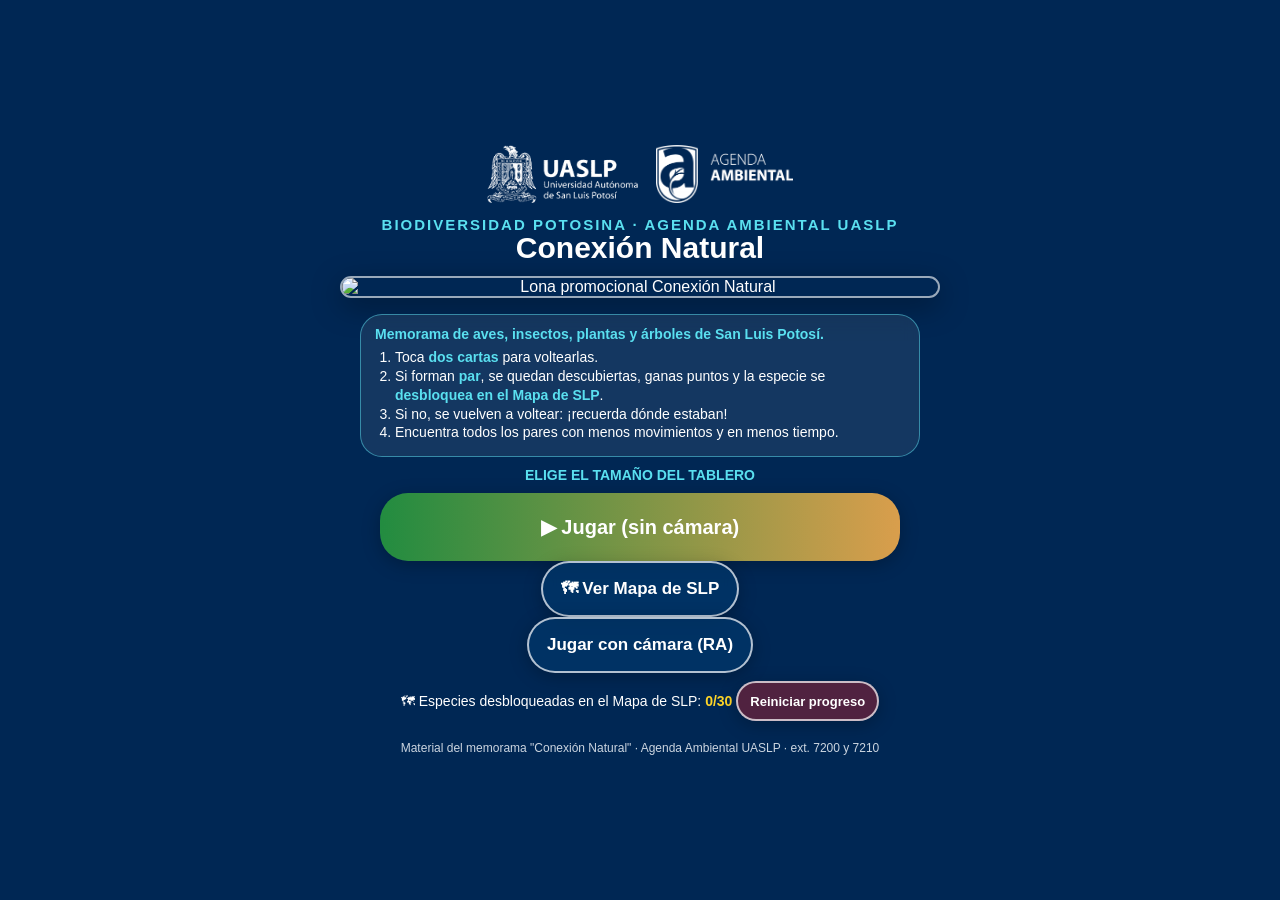
==== visor.html @ c28138ad "App RA Conexión Natural: HTML, CSS, README" ====
<!DOCTYPE html><html lang="es"><head><meta charset="utf-8"><meta name="viewport" content="width=device-width,initial-scale=1,maximum-scale=1,user-scalable=no">
<title>Visor · Conexión Natural · Agenda Ambiental UASLP</title><link rel="stylesheet" href="css/estilos.css">
<script src="https://aframe.io/releases/1.5.0/aframe.min.js"></script>
<script src="js/cartas.js"></script><script src="js/portada.js"></script><script src="js/datos.js"></script><script src="js/app.js"></script></head><body>
<style>body{background:radial-gradient(circle at 50% 40%,#123d6b,#0E2240 70%)}</style>
<div class="barra"><span class="idlogos"><img src="assets/logos/logo_uaslp_blanco.svg" alt="UASLP"><img src="assets/logos/logo_aa_blanco.svg" alt="Agenda Ambiental UASLP"></span><span>Conexión Natural</span></div>
<div id="menu" class="capa"><div class="logos"><span class="idlogos"><img src="assets/logos/logo_uaslp_blanco.svg" alt="UASLP"><img src="assets/logos/logo_aa_blanco.svg" alt="Agenda Ambiental UASLP"></span></div>
<h1><span>BIODIVERSIDAD POTOSINA · AGENDA AMBIENTAL UASLP</span>Conexión Natural</h1>
<img id="portada" class="portada" alt="Lona promocional Conexión Natural">
<div class="reglas"><b>Memorama de aves, insectos, plantas y árboles de San Luis Potosí.</b><ol>
<li>Toca <b>dos cartas</b> para voltearlas.</li><li>Si forman <b>par</b>, se quedan descubiertas, ganas puntos y la especie se <b>desbloquea en el Mapa de SLP</b>.</li>
<li>Si no, se vuelven a voltear: ¡recuerda dónde estaban!</li><li>Encuentra todos los pares con menos movimientos y en menos tiempo.</li></ol></div>
<b style="font-size:14px;color:#5AE0F0">ELIGE EL TAMAÑO DEL TABLERO</b><div id="niveles"></div>
<button class="grande" id="bVisor" onclick="UI.iniciar()">▶ Jugar (sin cámara)</button><button class="sec" onclick="UI.iniciar('mapa')">🗺 Ver Mapa de SLP</button><button class="sec" onclick="location.href='index.html'">Jugar con cámara (RA)</button>
<p class="progreso">🗺 Especies desbloqueadas en el Mapa de SLP: <b class="nDes">0/30</b> <button class="mini" id="bReset">Reiniciar progreso</button></p>
<p class="nota">Material del memorama "Conexión Natural" · Agenda Ambiental UASLP · ext. 7200 y 7210</p></div>
<div id="juegoUI" class="oculto"><div id="hud"></div><div id="ayuda" class="ayuda"></div>
<div id="barraVista"><button id="vJuego">🃏 Memorama</button><button id="vMapa">🗺 Mapa de SLP<small class="nDes">0/30</small></button><button id="vNueva">↺ Nueva<small>partida</small></button></div></div>
<div id="resumen" class="capa oculto"><div class="cont"></div></div>
<a-scene embedded style="position:fixed;inset:0" renderer="colorManagement: true; antialias: true; alpha: true" vr-mode-ui="enabled: false" background="color: #0E2240">
 <a-entity light="type: ambient; intensity: 0.9"></a-entity><a-entity light="type: directional; intensity: 1.1" position="0.6 1.5 1.2"></a-entity>
 <a-camera position="0 0 2.3" look-controls="enabled: false" wasd-controls="enabled: false"></a-camera>
 <a-entity id="raiz" conexion position="0 -0.05 0"></a-entity></a-scene>
<script>/* encuadre: el tablero (≈1.2 × 1.5) cabe en pantalla en vertical y horizontal */
function encuadre(){const cam=document.querySelector('a-camera');if(!cam)return;const a=innerWidth/innerHeight,v=80*Math.PI/360,h=Math.atan(Math.tan(v)*a);
 cam.object3D.position.z=Math.max(0.78/Math.tan(v),0.64/Math.tan(h))+0.15;}
addEventListener('resize',encuadre);document.querySelector('a-scene').addEventListener('loaded',encuadre);setTimeout(encuadre,500);setTimeout(encuadre,2000);</script>
</body></html>
---- css/estilos.css ----
:root{--uaslp:#002754;--azul:#003B71;--osc:#0E2240;--cian:#5AE0F0;--rec:#F19200;--nor:#ACACAC;--org:#62AE28}
*{box-sizing:border-box}html,body{margin:0;height:100%;overflow:hidden;font-family:Montserrat,'Open Sans',Arial,sans-serif;color:#fff;touch-action:none;-webkit-user-select:none;user-select:none}
.oculto{display:none!important}
.a-canvas{touch-action:none}.mindar-ui-overlay{pointer-events:none}
button{font-family:inherit;cursor:pointer;min-height:56px;min-width:56px;border:2px solid rgba(255,255,255,.7);border-radius:28px;color:#fff;font-weight:800;font-size:17px;padding:0 18px;
 background:rgba(0,59,113,.6);backdrop-filter:blur(8px);-webkit-backdrop-filter:blur(8px);box-shadow:0 4px 18px rgba(0,0,0,.25)}
.franja{display:flex;height:10px}.franja i{flex:1}.franja i:nth-child(1){background:var(--rec)}.franja i:nth-child(2){background:var(--nor)}.franja i:nth-child(3){background:var(--org)}
.barra{position:fixed;top:0;left:0;right:0;z-index:15;background:var(--azul);display:flex;justify-content:space-between;align-items:center;padding:4px 10px;font-size:14px;font-weight:700}
.barra img{height:30px;background:#fff;border-radius:6px;padding:2px 4px}
.capa{position:fixed;inset:0;z-index:30;display:flex;flex-direction:column;align-items:center;justify-content:center;padding:20px;text-align:center;
 background:radial-gradient(circle at 50% 30%,rgba(18,61,107,.92),rgba(14,34,64,.96) 70%);overflow:auto}
.logos{display:flex;gap:14px;justify-content:center;margin-bottom:6px}.logos img{height:54px;background:#fff;border-radius:10px;padding:4px 8px}
.capa h1{margin:8px 0 2px;font-size:30px;line-height:1.05}.capa h1 span{display:block;font-size:15px;font-weight:600;color:var(--cian);letter-spacing:2px}
#leyenda{display:flex;gap:6px;width:100%;max-width:560px;margin:12px 0}#leyenda div{flex:1;border-radius:16px;padding:8px 6px;text-align:left;font-size:13px}#leyenda small{display:block;font-weight:300}
#niveles{display:flex;flex-wrap:wrap;gap:6px;justify-content:center;max-width:560px}#niveles button{flex:1 1 30%;font-size:15px;padding:0 6px}
#niveles button.sel{background:var(--cian);color:var(--osc);border-color:#fff}
.grande{width:100%;max-width:520px;min-height:68px;font-size:20px;margin-top:10px;background:linear-gradient(90deg,#F19200,#62AE28);border:0}
.sec{background:rgba(0,59,113,.6)}.nota{font-size:12px;color:#cbd5e0;max-width:520px}
#hud{position:fixed;top:42px;left:6px;right:6px;z-index:20;display:flex;gap:4px;pointer-events:none}
#hud div{flex:1;background:rgba(14,34,64,.6);backdrop-filter:blur(8px);-webkit-backdrop-filter:blur(8px);border:1.5px solid rgba(90,224,240,.6);border-radius:18px;padding:4px 2px;text-align:center}
#hud small{display:block;font-size:10px;color:var(--cian);text-transform:uppercase;letter-spacing:1px}#hud b{font-size:20px}#hud i{color:#F19200;font-size:14px}
#hud .vidas{color:#ff5a6e}#hud .vidas span{color:rgba(255,255,255,.25)}
#botesUI{position:fixed;left:6px;right:6px;bottom:10px;z-index:20;display:flex;gap:6px}
#botesUI button{flex:1;min-height:84px;border-radius:24px;font-size:15px;line-height:1.05;padding:4px;border:3px solid rgba(255,255,255,.85);text-shadow:0 1px 3px rgba(0,0,0,.35)}
#botesUI small{display:block;font-size:10px;font-weight:400}
.aviso-j{position:fixed;left:50%;top:112px;transform:translateX(-50%);z-index:22;width:min(92vw,520px);padding:12px 16px;border-radius:24px;text-align:center;pointer-events:none;
 backdrop-filter:blur(10px);-webkit-backdrop-filter:blur(10px);box-shadow:0 8px 30px rgba(0,0,0,.35);animation:pop .3s ease-out}
.aviso-j b{display:block;font-size:24px}.aviso-j span{display:block;font-size:15px;margin-top:4px}.aviso-j em{display:inline-block;font-style:normal;font-weight:800;border-radius:14px;padding:4px 10px;margin-top:6px;font-size:14px}
.aviso-j.ok{background:rgba(98,174,40,.85);border:2px solid #c8f5a0}.aviso-j.mal{background:rgba(160,30,45,.85);border:2px solid #ffb3bd}.aviso-j.nivel{background:rgba(0,59,113,.9);border:2px solid var(--cian)}
@keyframes pop{from{transform:translateX(-50%) scale(.7);opacity:0}to{transform:translateX(-50%) scale(1);opacity:1}}
#resumen .cont{width:min(94vw,540px);background:rgba(0,59,113,.55);border:2px solid rgba(90,224,240,.7);border-radius:32px;padding:18px}
.gran{font-size:64px;font-weight:900;color:#F19200;line-height:1}.gran small{display:block;font-size:16px;color:#fff;font-weight:600}
.stats{display:flex;flex-wrap:wrap;gap:6px;margin:12px 0}.stats div{flex:1 1 28%;background:rgba(255,255,255,.1);border-radius:16px;padding:6px;font-size:12px}.stats b{display:block;font-size:24px}
#resumen ul{text-align:left;padding:0;list-style:none;font-size:14px}#resumen li{margin:4px 0}#resumen li span{display:inline-block;width:14px;height:14px;border-radius:7px;margin-right:6px;vertical-align:middle}
#bModo{position:fixed;top:108px;right:6px;z-index:21;font-size:14px;padding:0 14px}
#dbg{position:fixed;left:0;right:0;bottom:0;z-index:40;background:#0E2240cc;color:#5AE0F0;font:11px monospace;padding:2px 8px;pointer-events:none}

/* Identidad: barra y fondos azul UASLP #002754 (borde de logo_uaslp_corner; guía: #002C5D); UASLP a la izquierda + Agenda Ambiental en blanco (sin modificar, solo escala) */
.barra{background:var(--uaslp);height:44px;padding:4px 10px;box-shadow:0 2px 10px rgba(0,0,0,.3)}
.barra .idlogos img,.logos .idlogos img{background:none;border-radius:0;padding:0}
.idlogos{display:flex;align-items:center;gap:10px}.barra .idlogos img{height:34px}.barra>span:last-child{font-size:13px;opacity:.9}
.logos .idlogos{gap:18px}.logos .idlogos img{height:60px}
.capa{background:var(--uaslp)}#resumen .cont{background:rgba(255,255,255,.07)}
#hud{top:50px}
/* UASLP ≈1.25× la altura del logo Agenda Ambiental (solo escala) */
.barra{height:52px}.barra .idlogos img{height:32px}.barra .idlogos img[alt="UASLP"]{height:40px}
.logos .idlogos img{height:56px}.logos .idlogos img[alt="UASLP"]{height:70px}
#hud{top:58px}
/* Ambos logos sin fondo, recortados al arte blanco: misma altura visual */
.barra .idlogos img,.barra .idlogos img[alt="UASLP"]{height:30px}.logos .idlogos img,.logos .idlogos img[alt="UASLP"]{height:58px}.idlogos{gap:14px}

/* Portada: paneles PROSEREM sin alterar (solo escala) */
#leyenda{gap:4px;max-width:600px}#leyenda img{flex:1;min-width:0;width:33%;height:auto;display:block}

/* menú desplazable en pantallas bajas */
.capa{touch-action:pan-y;-webkit-overflow-scrolling:touch;justify-content:flex-start}.capa>*:first-child{margin-top:auto}.capa>*:last-child{margin-bottom:auto}

/* ===== Conexión Natural (memorama RA) ===== */
:root{--verde:#62AE28;--ocre:#D99E4C;--hua:#228C40}
.portada{width:100%;max-width:600px;border-radius:24px;border:2px solid rgba(255,255,255,.6);box-shadow:0 8px 30px rgba(0,0,0,.35);margin:10px 0}
.reglas{max-width:560px;text-align:left;font-size:14px;line-height:1.35;background:rgba(255,255,255,.08);border:1.5px solid rgba(90,224,240,.5);border-radius:22px;padding:10px 14px;margin:6px 0 10px;backdrop-filter:blur(8px);-webkit-backdrop-filter:blur(8px)}
.reglas b{color:var(--cian)}.reglas ol{margin:4px 0;padding-left:20px}
.progreso{font-size:14px;margin:8px 0}.progreso b{color:#FFD628}
.mini{min-height:40px;font-size:13px;padding:0 12px;background:rgba(160,30,45,.5)}
.grande{background:linear-gradient(90deg,#228C40,#D99E4C)}
#barraVista{position:fixed;left:6px;right:6px;bottom:22px;z-index:20;display:flex;gap:6px}
#barraVista button{flex:1;min-height:64px;border-radius:26px;font-size:15px;line-height:1.1}
#barraVista button.sel{background:var(--cian);color:var(--osc);border-color:#fff}
#barraVista small{display:block;font-size:11px;font-weight:600}
#hud .prog{color:#FFD628}
.toast{position:fixed;left:50%;top:124px;transform:translateX(-50%);z-index:22;width:min(92vw,520px);padding:10px 14px;border-radius:24px;text-align:center;pointer-events:none;
 background:rgba(34,140,64,.88);border:2px solid #c8f5a0;backdrop-filter:blur(10px);-webkit-backdrop-filter:blur(10px);box-shadow:0 8px 30px rgba(0,0,0,.35);animation:pop .3s ease-out;font-size:15px}
.toast b{display:block;font-size:20px}
.ayuda{position:fixed;left:50%;bottom:96px;transform:translateX(-50%);z-index:19;pointer-events:none;font-size:12px;background:rgba(14,34,64,.6);padding:4px 12px;border-radius:14px;white-space:nowrap}
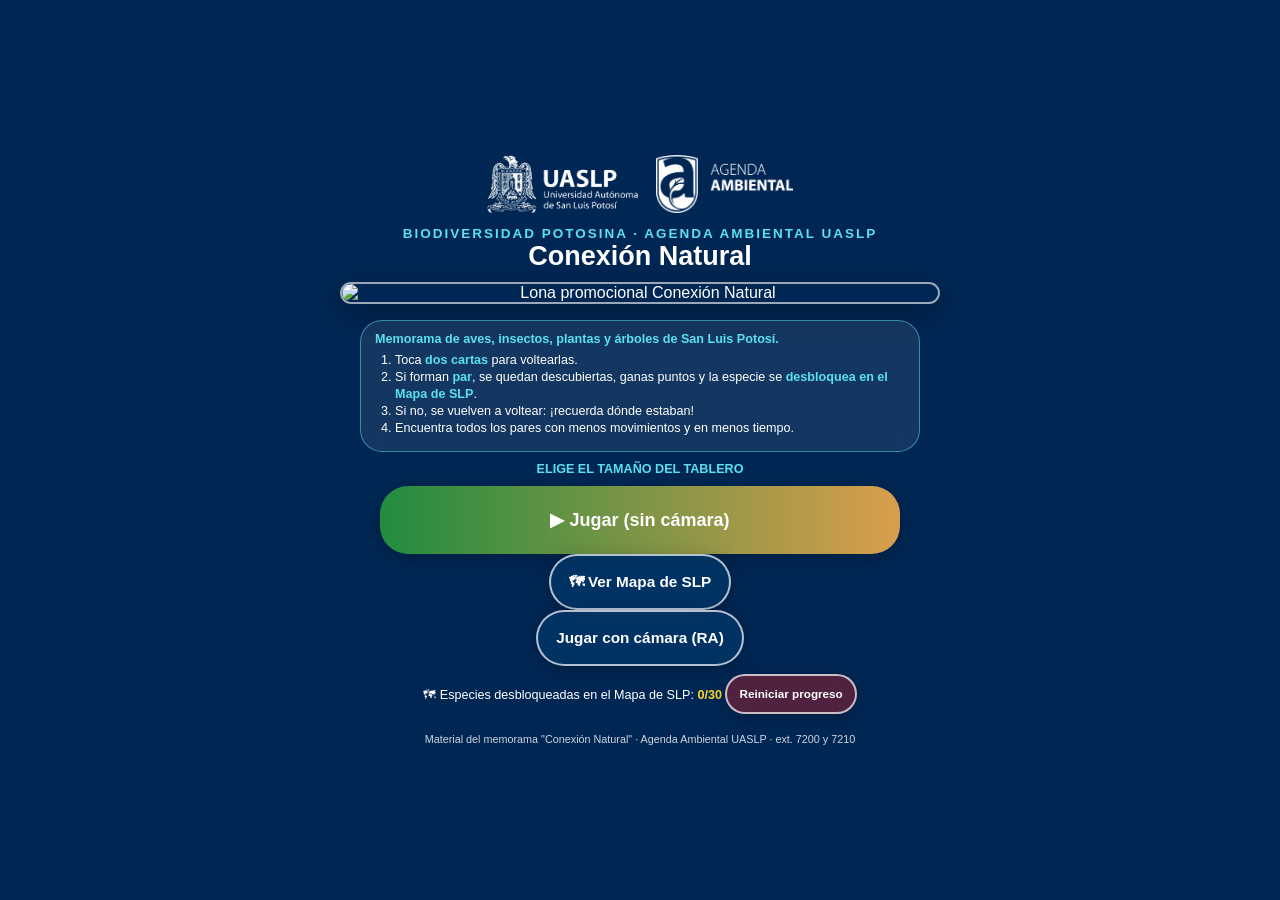
==== commit 648dbf8f: "Textos UI más pequeños y adaptables con clamp() (vw/vh)" ====
--- a/visor.html
+++ b/visor.html
@@ -10,7 +10,7 @@
 <div class="reglas"><b>Memorama de aves, insectos, plantas y árboles de San Luis Potosí.</b><ol>
 <li>Toca <b>dos cartas</b> para voltearlas.</li><li>Si forman <b>par</b>, se quedan descubiertas, ganas puntos y la especie se <b>desbloquea en el Mapa de SLP</b>.</li>
 <li>Si no, se vuelven a voltear: ¡recuerda dónde estaban!</li><li>Encuentra todos los pares con menos movimientos y en menos tiempo.</li></ol></div>
-<b style="font-size:14px;color:#5AE0F0">ELIGE EL TAMAÑO DEL TABLERO</b><div id="niveles"></div>
+<b style="font-size:clamp(10.1px,min(3.23vw,1.49vh),12.6px);color:#5AE0F0">ELIGE EL TAMAÑO DEL TABLERO</b><div id="niveles"></div>
 <button class="grande" id="bVisor" onclick="UI.iniciar()">▶ Jugar (sin cámara)</button><button class="sec" onclick="UI.iniciar('mapa')">🗺 Ver Mapa de SLP</button><button class="sec" onclick="location.href='index.html'">Jugar con cámara (RA)</button>
 <p class="progreso">🗺 Especies desbloqueadas en el Mapa de SLP: <b class="nDes">0/30</b> <button class="mini" id="bReset">Reiniciar progreso</button></p>
 <p class="nota">Material del memorama "Conexión Natural" · Agenda Ambiental UASLP · ext. 7200 y 7210</p></div>
--- a/css/estilos.css
+++ b/css/estilos.css
@@ -2,43 +2,43 @@
 *{box-sizing:border-box}html,body{margin:0;height:100%;overflow:hidden;font-family:Montserrat,'Open Sans',Arial,sans-serif;color:#fff;touch-action:none;-webkit-user-select:none;user-select:none}
 .oculto{display:none!important}
 .a-canvas{touch-action:none}.mindar-ui-overlay{pointer-events:none}
-button{font-family:inherit;cursor:pointer;min-height:56px;min-width:56px;border:2px solid rgba(255,255,255,.7);border-radius:28px;color:#fff;font-weight:800;font-size:17px;padding:0 18px;
+button{font-family:inherit;cursor:pointer;min-height:56px;min-width:56px;border:2px solid rgba(255,255,255,.7);border-radius:28px;color:#fff;font-weight:800;font-size:clamp(12.2px,min(3.92vw,1.81vh),15.3px);padding:0 18px;
  background:rgba(0,59,113,.6);backdrop-filter:blur(8px);-webkit-backdrop-filter:blur(8px);box-shadow:0 4px 18px rgba(0,0,0,.25)}
 .franja{display:flex;height:10px}.franja i{flex:1}.franja i:nth-child(1){background:var(--rec)}.franja i:nth-child(2){background:var(--nor)}.franja i:nth-child(3){background:var(--org)}
-.barra{position:fixed;top:0;left:0;right:0;z-index:15;background:var(--azul);display:flex;justify-content:space-between;align-items:center;padding:4px 10px;font-size:14px;font-weight:700}
+.barra{position:fixed;top:0;left:0;right:0;z-index:15;background:var(--azul);display:flex;justify-content:space-between;align-items:center;padding:4px 10px;font-size:clamp(10.1px,min(3.23vw,1.49vh),12.6px);font-weight:700}
 .barra img{height:30px;background:#fff;border-radius:6px;padding:2px 4px}
 .capa{position:fixed;inset:0;z-index:30;display:flex;flex-direction:column;align-items:center;justify-content:center;padding:20px;text-align:center;
  background:radial-gradient(circle at 50% 30%,rgba(18,61,107,.92),rgba(14,34,64,.96) 70%);overflow:auto}
 .logos{display:flex;gap:14px;justify-content:center;margin-bottom:6px}.logos img{height:54px;background:#fff;border-radius:10px;padding:4px 8px}
-.capa h1{margin:8px 0 2px;font-size:30px;line-height:1.05}.capa h1 span{display:block;font-size:15px;font-weight:600;color:var(--cian);letter-spacing:2px}
-#leyenda{display:flex;gap:6px;width:100%;max-width:560px;margin:12px 0}#leyenda div{flex:1;border-radius:16px;padding:8px 6px;text-align:left;font-size:13px}#leyenda small{display:block;font-weight:300}
-#niveles{display:flex;flex-wrap:wrap;gap:6px;justify-content:center;max-width:560px}#niveles button{flex:1 1 30%;font-size:15px;padding:0 6px}
+.capa h1{margin:8px 0 2px;font-size:clamp(21.6px,min(6.92vw,3.2vh),27px);line-height:1.05}.capa h1 span{display:block;font-size:clamp(10.8px,min(3.46vw,1.6vh),13.5px);font-weight:600;color:var(--cian);letter-spacing:2px}
+#leyenda{display:flex;gap:6px;width:100%;max-width:560px;margin:12px 0}#leyenda div{flex:1;border-radius:16px;padding:8px 6px;text-align:left;font-size:clamp(9.4px,min(3vw,1.39vh),11.7px)}#leyenda small{display:block;font-weight:300}
+#niveles{display:flex;flex-wrap:wrap;gap:6px;justify-content:center;max-width:560px}#niveles button{flex:1 1 30%;font-size:clamp(10.8px,min(3.46vw,1.6vh),13.5px);padding:0 6px}
 #niveles button.sel{background:var(--cian);color:var(--osc);border-color:#fff}
-.grande{width:100%;max-width:520px;min-height:68px;font-size:20px;margin-top:10px;background:linear-gradient(90deg,#F19200,#62AE28);border:0}
-.sec{background:rgba(0,59,113,.6)}.nota{font-size:12px;color:#cbd5e0;max-width:520px}
+.grande{width:100%;max-width:520px;min-height:68px;font-size:clamp(14.4px,min(4.62vw,2.13vh),18px);margin-top:10px;background:linear-gradient(90deg,#F19200,#62AE28);border:0}
+.sec{background:rgba(0,59,113,.6)}.nota{font-size:clamp(8.6px,min(2.77vw,1.28vh),10.8px);color:#cbd5e0;max-width:520px}
 #hud{position:fixed;top:42px;left:6px;right:6px;z-index:20;display:flex;gap:4px;pointer-events:none}
 #hud div{flex:1;background:rgba(14,34,64,.6);backdrop-filter:blur(8px);-webkit-backdrop-filter:blur(8px);border:1.5px solid rgba(90,224,240,.6);border-radius:18px;padding:4px 2px;text-align:center}
-#hud small{display:block;font-size:10px;color:var(--cian);text-transform:uppercase;letter-spacing:1px}#hud b{font-size:20px}#hud i{color:#F19200;font-size:14px}
+#hud small{display:block;font-size:clamp(7.2px,min(2.31vw,1.07vh),9px);color:var(--cian);text-transform:uppercase;letter-spacing:1px}#hud b{font-size:clamp(14.4px,min(4.62vw,2.13vh),18px)}#hud i{color:#F19200;font-size:clamp(10.1px,min(3.23vw,1.49vh),12.6px)}
 #hud .vidas{color:#ff5a6e}#hud .vidas span{color:rgba(255,255,255,.25)}
 #botesUI{position:fixed;left:6px;right:6px;bottom:10px;z-index:20;display:flex;gap:6px}
-#botesUI button{flex:1;min-height:84px;border-radius:24px;font-size:15px;line-height:1.05;padding:4px;border:3px solid rgba(255,255,255,.85);text-shadow:0 1px 3px rgba(0,0,0,.35)}
-#botesUI small{display:block;font-size:10px;font-weight:400}
+#botesUI button{flex:1;min-height:84px;border-radius:24px;font-size:clamp(10.8px,min(3.46vw,1.6vh),13.5px);line-height:1.05;padding:4px;border:3px solid rgba(255,255,255,.85);text-shadow:0 1px 3px rgba(0,0,0,.35)}
+#botesUI small{display:block;font-size:clamp(7.2px,min(2.31vw,1.07vh),9px);font-weight:400}
 .aviso-j{position:fixed;left:50%;top:112px;transform:translateX(-50%);z-index:22;width:min(92vw,520px);padding:12px 16px;border-radius:24px;text-align:center;pointer-events:none;
  backdrop-filter:blur(10px);-webkit-backdrop-filter:blur(10px);box-shadow:0 8px 30px rgba(0,0,0,.35);animation:pop .3s ease-out}
-.aviso-j b{display:block;font-size:24px}.aviso-j span{display:block;font-size:15px;margin-top:4px}.aviso-j em{display:inline-block;font-style:normal;font-weight:800;border-radius:14px;padding:4px 10px;margin-top:6px;font-size:14px}
+.aviso-j b{display:block;font-size:clamp(17.3px,min(5.54vw,2.56vh),21.6px)}.aviso-j span{display:block;font-size:clamp(10.8px,min(3.46vw,1.6vh),13.5px);margin-top:4px}.aviso-j em{display:inline-block;font-style:normal;font-weight:800;border-radius:14px;padding:4px 10px;margin-top:6px;font-size:clamp(10.1px,min(3.23vw,1.49vh),12.6px)}
 .aviso-j.ok{background:rgba(98,174,40,.85);border:2px solid #c8f5a0}.aviso-j.mal{background:rgba(160,30,45,.85);border:2px solid #ffb3bd}.aviso-j.nivel{background:rgba(0,59,113,.9);border:2px solid var(--cian)}
 @keyframes pop{from{transform:translateX(-50%) scale(.7);opacity:0}to{transform:translateX(-50%) scale(1);opacity:1}}
 #resumen .cont{width:min(94vw,540px);background:rgba(0,59,113,.55);border:2px solid rgba(90,224,240,.7);border-radius:32px;padding:18px}
-.gran{font-size:64px;font-weight:900;color:#F19200;line-height:1}.gran small{display:block;font-size:16px;color:#fff;font-weight:600}
-.stats{display:flex;flex-wrap:wrap;gap:6px;margin:12px 0}.stats div{flex:1 1 28%;background:rgba(255,255,255,.1);border-radius:16px;padding:6px;font-size:12px}.stats b{display:block;font-size:24px}
-#resumen ul{text-align:left;padding:0;list-style:none;font-size:14px}#resumen li{margin:4px 0}#resumen li span{display:inline-block;width:14px;height:14px;border-radius:7px;margin-right:6px;vertical-align:middle}
-#bModo{position:fixed;top:108px;right:6px;z-index:21;font-size:14px;padding:0 14px}
-#dbg{position:fixed;left:0;right:0;bottom:0;z-index:40;background:#0E2240cc;color:#5AE0F0;font:11px monospace;padding:2px 8px;pointer-events:none}
+.gran{font-size:clamp(46.1px,min(14.77vw,6.82vh),57.6px);font-weight:900;color:#F19200;line-height:1}.gran small{display:block;font-size:clamp(11.5px,min(3.69vw,1.71vh),14.4px);color:#fff;font-weight:600}
+.stats{display:flex;flex-wrap:wrap;gap:6px;margin:12px 0}.stats div{flex:1 1 28%;background:rgba(255,255,255,.1);border-radius:16px;padding:6px;font-size:clamp(8.6px,min(2.77vw,1.28vh),10.8px)}.stats b{display:block;font-size:clamp(17.3px,min(5.54vw,2.56vh),21.6px)}
+#resumen ul{text-align:left;padding:0;list-style:none;font-size:clamp(10.1px,min(3.23vw,1.49vh),12.6px)}#resumen li{margin:4px 0}#resumen li span{display:inline-block;width:14px;height:14px;border-radius:7px;margin-right:6px;vertical-align:middle}
+#bModo{position:fixed;top:108px;right:6px;z-index:21;font-size:clamp(10.1px,min(3.23vw,1.49vh),12.6px);padding:0 14px}
+#dbg{position:fixed;left:0;right:0;bottom:0;z-index:40;background:#0E2240cc;color:#5AE0F0;font:clamp(7.9px,min(2.54vw,1.17vh),9.9px) monospace;padding:2px 8px;pointer-events:none}
 
 /* Identidad: barra y fondos azul UASLP #002754 (borde de logo_uaslp_corner; guía: #002C5D); UASLP a la izquierda + Agenda Ambiental en blanco (sin modificar, solo escala) */
 .barra{background:var(--uaslp);height:44px;padding:4px 10px;box-shadow:0 2px 10px rgba(0,0,0,.3)}
 .barra .idlogos img,.logos .idlogos img{background:none;border-radius:0;padding:0}
-.idlogos{display:flex;align-items:center;gap:10px}.barra .idlogos img{height:34px}.barra>span:last-child{font-size:13px;opacity:.9}
+.idlogos{display:flex;align-items:center;gap:10px}.barra .idlogos img{height:34px}.barra>span:last-child{font-size:clamp(9.4px,min(3vw,1.39vh),11.7px);opacity:.9}
 .logos .idlogos{gap:18px}.logos .idlogos img{height:60px}
 .capa{background:var(--uaslp)}#resumen .cont{background:rgba(255,255,255,.07)}
 #hud{top:50px}
@@ -58,17 +58,17 @@
 /* ===== Conexión Natural (memorama RA) ===== */
 :root{--verde:#62AE28;--ocre:#D99E4C;--hua:#228C40}
 .portada{width:100%;max-width:600px;border-radius:24px;border:2px solid rgba(255,255,255,.6);box-shadow:0 8px 30px rgba(0,0,0,.35);margin:10px 0}
-.reglas{max-width:560px;text-align:left;font-size:14px;line-height:1.35;background:rgba(255,255,255,.08);border:1.5px solid rgba(90,224,240,.5);border-radius:22px;padding:10px 14px;margin:6px 0 10px;backdrop-filter:blur(8px);-webkit-backdrop-filter:blur(8px)}
+.reglas{max-width:560px;text-align:left;font-size:clamp(10.1px,min(3.23vw,1.49vh),12.6px);line-height:1.35;background:rgba(255,255,255,.08);border:1.5px solid rgba(90,224,240,.5);border-radius:22px;padding:10px 14px;margin:6px 0 10px;backdrop-filter:blur(8px);-webkit-backdrop-filter:blur(8px)}
 .reglas b{color:var(--cian)}.reglas ol{margin:4px 0;padding-left:20px}
-.progreso{font-size:14px;margin:8px 0}.progreso b{color:#FFD628}
-.mini{min-height:40px;font-size:13px;padding:0 12px;background:rgba(160,30,45,.5)}
+.progreso{font-size:clamp(10.1px,min(3.23vw,1.49vh),12.6px);margin:8px 0}.progreso b{color:#FFD628}
+.mini{min-height:40px;font-size:clamp(9.4px,min(3vw,1.39vh),11.7px);padding:0 12px;background:rgba(160,30,45,.5)}
 .grande{background:linear-gradient(90deg,#228C40,#D99E4C)}
 #barraVista{position:fixed;left:6px;right:6px;bottom:22px;z-index:20;display:flex;gap:6px}
-#barraVista button{flex:1;min-height:64px;border-radius:26px;font-size:15px;line-height:1.1}
+#barraVista button{flex:1;min-height:64px;border-radius:26px;font-size:clamp(10.8px,min(3.46vw,1.6vh),13.5px);line-height:1.1}
 #barraVista button.sel{background:var(--cian);color:var(--osc);border-color:#fff}
-#barraVista small{display:block;font-size:11px;font-weight:600}
+#barraVista small{display:block;font-size:clamp(7.9px,min(2.54vw,1.17vh),9.9px);font-weight:600}
 #hud .prog{color:#FFD628}
 .toast{position:fixed;left:50%;top:124px;transform:translateX(-50%);z-index:22;width:min(92vw,520px);padding:10px 14px;border-radius:24px;text-align:center;pointer-events:none;
- background:rgba(34,140,64,.88);border:2px solid #c8f5a0;backdrop-filter:blur(10px);-webkit-backdrop-filter:blur(10px);box-shadow:0 8px 30px rgba(0,0,0,.35);animation:pop .3s ease-out;font-size:15px}
-.toast b{display:block;font-size:20px}
-.ayuda{position:fixed;left:50%;bottom:96px;transform:translateX(-50%);z-index:19;pointer-events:none;font-size:12px;background:rgba(14,34,64,.6);padding:4px 12px;border-radius:14px;white-space:nowrap}
+ background:rgba(34,140,64,.88);border:2px solid #c8f5a0;backdrop-filter:blur(10px);-webkit-backdrop-filter:blur(10px);box-shadow:0 8px 30px rgba(0,0,0,.35);animation:pop .3s ease-out;font-size:clamp(10.8px,min(3.46vw,1.6vh),13.5px)}
+.toast b{display:block;font-size:clamp(14.4px,min(4.62vw,2.13vh),18px)}
+.ayuda{position:fixed;left:50%;bottom:96px;transform:translateX(-50%);z-index:19;pointer-events:none;font-size:clamp(8.6px,min(2.77vw,1.28vh),10.8px);background:rgba(14,34,64,.6);padding:4px 12px;border-radius:14px;white-space:nowrap}
